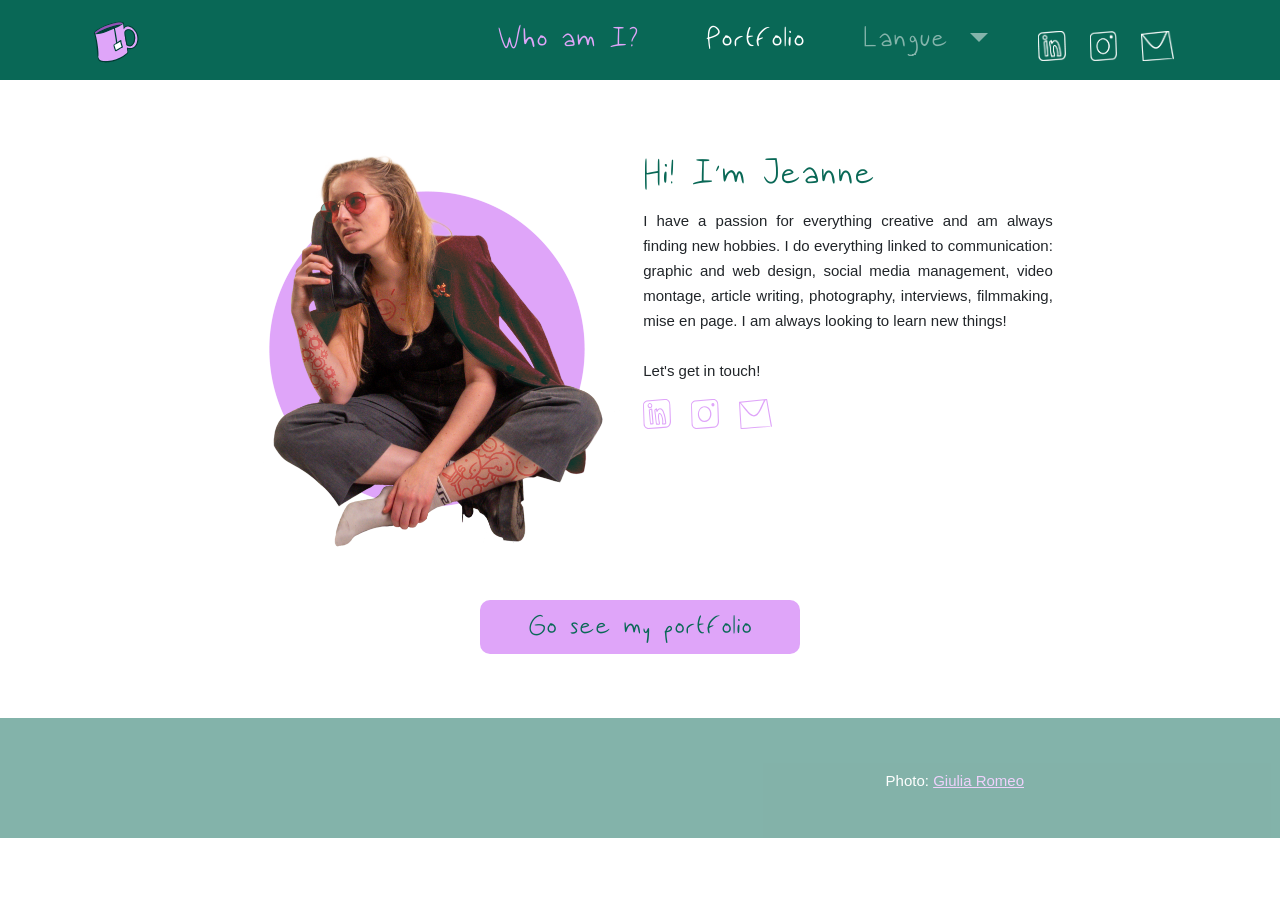
==== EN/index.html @ c08b3933 "Add files via upload" ====
<!doctype html>
<html lang="fr">
<head>
  <meta charset="UTF-8">
  <meta name="viewport" content="width=device-width, initial-scale=1">
  <!-- Bootstrap CSS -->
  <link href="https://cdn.jsdelivr.net/npm/bootstrap@5.3.2/dist/css/bootstrap.min.css" rel="stylesheet">

  <!-- FONT -->
   <link href="https://fonts.googleapis.com/css2?family=Averia+Gruesa+Libre&family=Nunito+Sans:ital,opsz,wght@0,6..12,200..1000;1,6..12,200..1000&display=swap" rel="stylesheet">
  <style>@font-face { font-family: esjy; src: url('ESJY.TTF'); }     </style>

  <!-- CSS -->
  <link href="../css/style.css" rel="stylesheet" />

    <link rel="icon" type="image/png" href="../images/logo.svg">



  <title>ESJY</title>
</head>
<body>

<header>
        <nav class=" navbar navbar-expand-lg bg-body-tertiary ">
  <div class="container-fluid  menutop">
    <a class="navbar-brand " href="../index.html"><img class='logo' src="../images/logo.svg"></a>
    <button class="navbar-toggler navbar-dark" type="button" data-bs-toggle="collapse" data-bs-target="#navbarNavAltMarkup" aria-controls="navbarNavAltMarkup" aria-expanded="false" aria-label="Toggle navigation">
      <span class="navbar-toggler-icon"></span>
    </button>
    <div class="collapse navbar-collapse" id="navbarNavAltMarkup">
      <div class="navbar-nav">
                <a class="linktop nav-link activetop" href="../EN/index.html">Who am I?</a>
        <a class="linktop nav-link " href="../EN/portfolio.html">Portfolio</a>
      </div>
       <div class="nav-item dropdown">
          <a class="nav-link linktop dropdown-toggle toggletop" href="#" role="button" data-bs-toggle="dropdown" aria-expanded="false">
            Langue
          </a>
          <ul class="dropdown-menu">
            <li><a class="dropdown-item dropit " href="../index.html">Français</a></li>
            <li><a class="dropdown-item dropit dropactive" href="#">English</a></li>
          </ul>
        </div>
      <!-- ICONES DROITE -->
       <div class="iconesdr">
            <a class="navbar-brand" target="_blank" href="https://www.linkedin.com/in/jeanne-sadzot-424137182/">
            <img src="../images/iconin.png" alt=""  height="30">
            </a>

            <a class="navbar-brand" target="_blank" href="https://www.instagram.com/_esjy_/">
            <img src="../images/iconinsta.png" alt="" width="" height="30">
            </a>

            <a class="navbar-brand" href="mailto:esjy24@gmail.com">
            <img src="../images/mail.png" alt="" width="" height="30">
            </a>
        </div>
      
       
    </div>
  </div>
</nav>

</header>

<div id="descr"  class="d-flex justify-content-center flex-wrap">
  <img class="profil m-2 " src="../images/profil2.png">
 <div class=" desctxt m-2 "> <h1 class="esjyfont">Hi! I'm Jeanne </h1>
<p class="profilp">I have a passion for everything creative and am always finding new hobbies. 
I do everything linked to communication: graphic and web design, social media management, video montage, article writing, photography, interviews, filmmaking, mise en page. I am always looking to learn new things!<br><br><b>Let's get in touch!</b> 
</p>
    
<div  class=" d-flex justify-content-start flex-wrap">   

        <a class="quism " target="_blank" href="https://www.linkedin.com/in/jeanne-sadzot-424137182/">
            <img src="../images/icons/pinkiconli.svg" alt=""  height="30">
            </a>

            <a class="quism" target="_blank" href="https://www.instagram.com/_esjy_/">
            <img class="" src="../images/icons/pinkiconin.svg" alt="" width="" height="30">
            </a>

            <a class="quism " href="mailto:esjy24@gmail.com">
            <img class="" src="../images/icons/pinkiconmail.svg" alt="" width="" height="30">
            </a>

      </div>    
</div>
</div>

<a  class="quibtn btn" href="../EN/portfolio.html">  <h1 >Go see my portfolio</h1></a>

<!-- <div class="h1qui"> <h1 >Voir mon portfolio</h1></div>
<div class="iconquidiv justify-content-center flex-wrap d-flex">
  <a class="iconqui"href="index.html#section1"><img class="go" src="images/icon-14.png"><img class="nul" src="images/icon-15.png"></a>
  <a class="iconqui" href="index.html#section2"><img class="go" src="images/icon-13.png"><img class="nul" src="images/icon-16.png"></a>
  <a class="iconqui" href="index.html#section3"><img class="go" src="images/icon-12.png"><img class="nul" src="images/icon-17.png"></a>
</div>-->



<!-- Bootstrap Bundle JS (inclut Popper) -->
<script src="https://cdn.jsdelivr.net/npm/bootstrap@5.3.2/dist/js/bootstrap.bundle.min.js"></script>




</body>
<footer><p class="footerref">Photo: <a href="https://www.instagram.com/throughgiueyes/" target="_blank">Giulia Romeo</a></p></footer>

</html>
---- css/style.css ----
@font-face {
  font-family: "ESJY";
  src: url("../ESJY.ttf") format("truetype");
}
/*003a32
dfa5f9*/
.noto-sans {
  font-family: "Noto Sans", sans-serif;
  font-optical-sizing: auto;
  font-weight: 100;
  font-style: normal;
  font-variation-settings: "wdth" 100;
}

h2 {
  font-family: ESJY, sans-serif;
}

h1 {
  font-family: ESJY, sans-serif;
  color: #096856;
}

.h1modal {
  margin-top: 30px;
}

.h1qui {
  width: 80%;
  margin: 0 auto;
  text-align: center;
  margin-top: 3%;
}

.quibtn {
  border-radius: 10px;
  padding: 10px 10px 0px 10px !important;
  width: 25%;
  text-decoration: none;
  margin-top: 40px !important;
}

@media (max-width: 60rem) {
  .quibtn {
    width: 80%;
  }
}
.quibtn h1 {
  color: #096856;
  text-decoration: none;
  font-size: 30px !important;
}

.quibtn:hover h1 {
  color: #dfa5f9;
  transition: color 0.5s;
}

p {
  font-family: "Noto Sans", sans-serif;
  font-weight: 300;
  line-height: 25px;
  text-align: justify;
  font-size: 15px;
}

.activetop {
  color: #dfa5f9 !important;
}

.btn {
  padding: 10px;
  background-color: #dfa5f9;
  color: #096856;
  border: 0;
  padding: 10px;
  margin: 0 auto;
  display: flex;
  justify-content: center;
}

.btn:hover {
  padding: 10px;
  background-color: #096856;
  color: #dfa5f9;
  transition: color 0.5s;
  transition: background-color 0.5s;
}

/* NAVIGATION PORTAIL */
.portnav {
  width: 100%;
}

.portitem {
  width: 22vw;
  height: 60px;
  background-color: #096856;
  color: white;
  font-family: ESJY, sans-serif;
  font-size: 1.2em;
}

@media (max-width: 30rem) {
  .portitem {
    width: 27vw;
  }
}
.portitem:hover {
  color: #dfa5f9;
  transition: color 0.5s;
}

.card-text {
  text-align: center;
}

/* MODAL POPUP */
.modal-header {
  background-repeat: no-repeat;
  background-size: cover;
  height: 200px;
  width: 100%;
}

.md1 {
  background-image: url("../images/CD/CDcover.jpg");
}

.md2 {
  background-image: url("../images/EAIE/EAIE20243.jpg");
}

.md3 {
  background-image: url("../images/mep/mepcover.jpg");
}

.md4 {
  background-image: url("../images/annif/Boriscover.jpg");
}

.md5 {
  background-image: url("../images/Logos/logocover.jpg");
}

.mh1 {
  background-image: url("../images/mep/mep4.jpg");
}

.mh2 {
  background-image: url("../images/illustration/illustrationcover.jpg");
}

.mh3 {
  background-image: url("../images/photos/photo6.jpg");
}

.mh4 {
  background-image: url("../images/Portfolioimg/photo4.jpg");
}

.mw1 {
  background-image: url("../images/CD/CDcover.jpg");
}

.mw2 {
  background-image: url("../images/space/space6.jpg");
}

.mw3 {
  background-image: url("../images/it-school/IT-school1.jpg");
}

.mw4 {
  background-image: url("../images/Pharma/pharmacover.jpg");
}

.modal-body {
  padding: 5%;
}

.modal-footer {
  background-color: #096856;
}

.menutop {
  font-family: ESJY, sans-serif;
  font-size: 2em;
  padding: 0 7% 0 7%;
}

.navbar {
  background-color: #096856 !important;
}

.linktop {
  color: white;
  margin-right: 50px;
}

.linktop:hover {
  color: #dfa5f9;
  transition: color 0.5s;
}

.toggletop {
  text-decoration: none;
  list-style-type: none;
  color: #ffffff !important;
  opacity: 0.5;
}

.dropit {
  font-family: "Noto Sans", sans-serif;
  font-weight: 300;
}

.dropit:hover {
  background-color: #096856;
  color: white;
}

.dropactive {
  background-color: #dfa5f9;
}

.logo {
  height: 50px;
}

.iconesdr {
  float: right;
}

.navbar-collapse {
  flex-basis: 100%;
  flex-grow: 0;
  align-items: none;
}

.modalcard {
  width: 20rem;
}

.maincard {
  width: 24rem;
}

/* QUI */
#descr {
  width: 80%;
  margin: 0 auto;
  padding-top: 5%;
}

.profil {
  width: 400px;
}

.desctxt {
  width: 40%;
}

@media (max-width: 60rem) {
  .desctxt {
    width: 90%;
  }
}
.iconquidiv {
  width: 60%;
  margin: 0 auto;
}

.iconqui img {
  width: 100%;
}

.iconqui {
  width: 150px;
  margin: 30px;
}

.iconqui:hover .nul {
  display: flex;
}
.iconqui:hover .go {
  display: none;
}

.nul {
  display: none;
}

.quism {
  margin-right: 20px;
}

/* PARALLAX */
.scene {
  position: absolute;
  width: 100%;
  transform: translateY(var(--translateY));
  will-change: transform;
}

footer {
  width: 100%;
  height: 120px;
  background-color: #096856;
  margin-top: 5%;
  opacity: 50%;
}

.footerref {
  color: #ffffff;
  opacity: 1;
  margin-right: 20%;
  padding-top: 50px;
  float: right;
}

.footerref a {
  color: #dfa5f9;
}/*# sourceMappingURL=style.css.map */
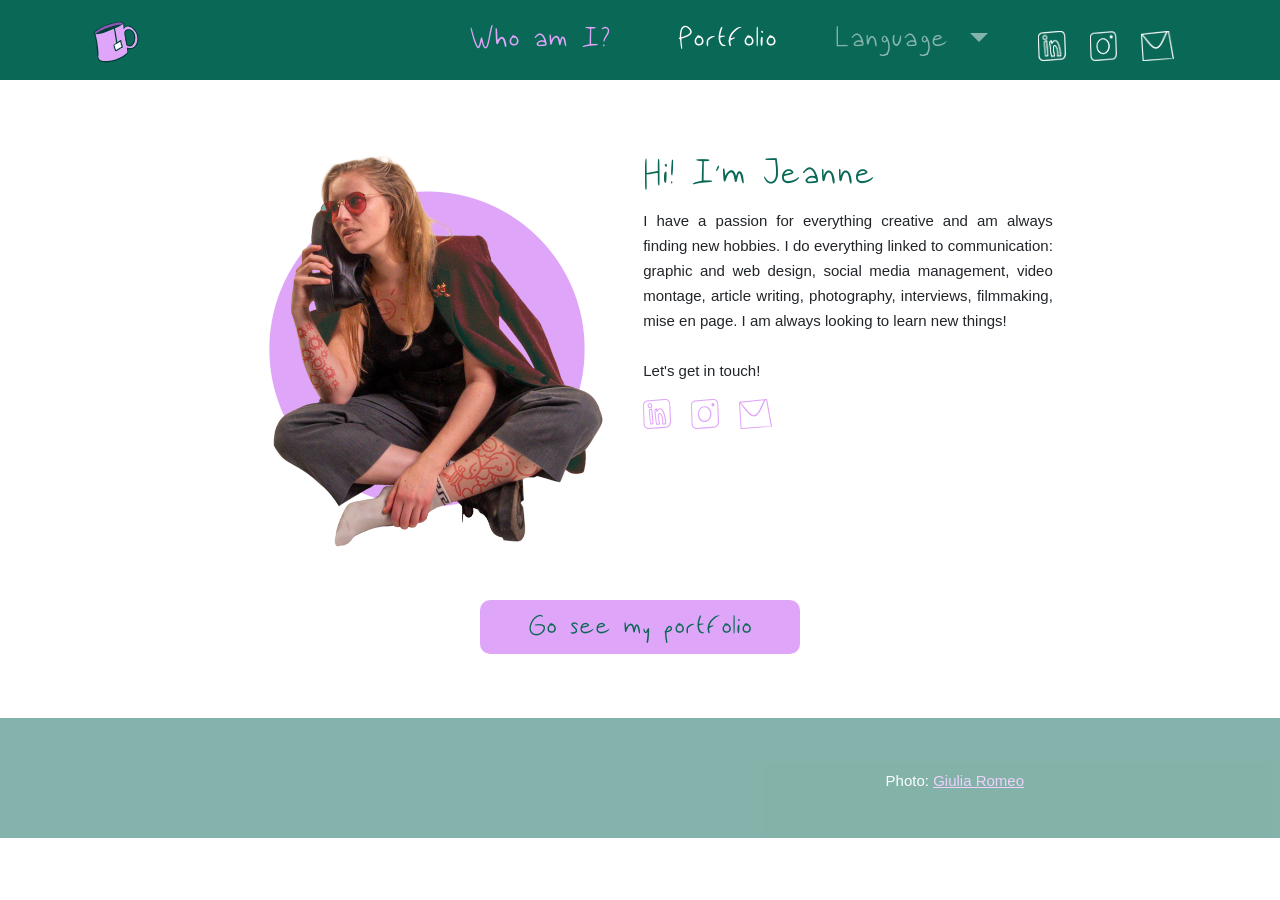
==== commit 5dfd38d9: "Update index.html" ====
--- a/EN/index.html
+++ b/EN/index.html
@@ -35,7 +35,7 @@
       </div>
        <div class="nav-item dropdown">
           <a class="nav-link linktop dropdown-toggle toggletop" href="#" role="button" data-bs-toggle="dropdown" aria-expanded="false">
-            Langue
+            Language
           </a>
           <ul class="dropdown-menu">
             <li><a class="dropdown-item dropit " href="../index.html">Français</a></li>
